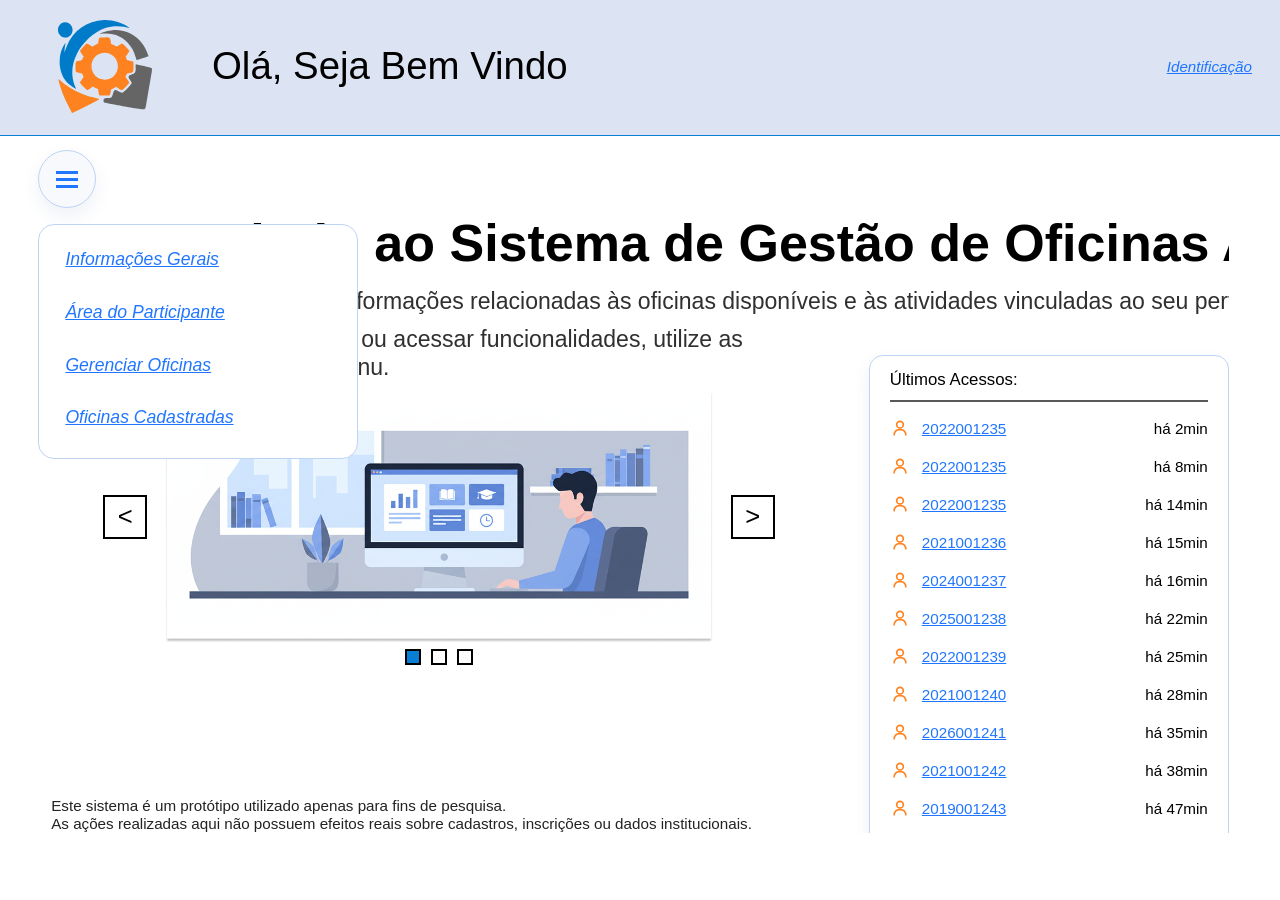
==== index.html @ 34d5a34f "Add project files" ====
<!DOCTYPE html>
<html lang="pt-BR">
<head>
  <meta charset="UTF-8">
  <meta name="viewport" content="width=device-width, initial-scale=1.0">
  <title>SGOA - Tela Inicial</title>
  <link rel="stylesheet" href="src/styles.css">
</head>
<body>
  <div class="app-shell">
    <header class="app-header">
      <div class="brand-area">
        <img
          class="brand-logo"
          src="assets/images/logo-sgoa.svg"
          alt="Logo do Sistema de Gestão de Oficinas Acadêmicas"
        >
      </div>

      <div class="header-title-area">
        <h1 id="screen-title">Olá, Seja Bem Vindo</h1>
      </div>

      <div class="header-action-area">
        <button class="header-link nav-trigger" type="button" data-view="identificacao">
          Identificação
        </button>
      </div>
    </header>

    <div class="app-body">
      <aside class="sidebar">
        <button
          class="sidebar-toggle"
          id="sidebar-toggle"
          type="button"
          aria-expanded="true"
          aria-controls="sidebar-nav"
          aria-label="Recolher menu principal"
        >
          <span class="sidebar-toggle-icon" aria-hidden="true"></span>
        </button>

        <nav class="sidebar-nav" id="sidebar-nav" aria-label="Menu principal">
          <button class="sidebar-link nav-trigger is-active" type="button" data-view="home" aria-current="page">
            Informações Gerais
          </button>
          <button class="sidebar-link nav-trigger" type="button" data-view="participante">
            Área do Participante
          </button>
          <button class="sidebar-link nav-trigger" type="button" data-view="gerenciar">
            Gerenciar Oficinas
          </button>
          <button class="sidebar-link nav-trigger" type="button" data-view="oficinas">
            Oficinas Cadastradas
          </button>
        </nav>

      </aside>

      <main class="content-area">
        <section class="content-view is-active" id="view-home" aria-labelledby="home-heading">
          <div class="home-layout">
            <div class="home-copy">
              <h2 id="home-heading">Bem-vindo ao Sistema de Gestão de Oficinas Acadêmicas.</h2>

              <p class="home-intro-line">
                Este sistema apresenta informações relacionadas às oficinas disponíveis e às atividades vinculadas ao seu perfil.
              </p>

              <p>
                Para visualizar conteúdos ou acessar funcionalidades, utilize as opções disponíveis no menu.
              </p>

              <section class="carousel" aria-label="Destaques do sistema">
                <div class="carousel-viewport">
                  <div class="carousel-track">
                    <button class="carousel-arrow carousel-arrow-left" type="button" data-carousel-action="prev" aria-label="Imagem anterior">
                      &lt;
                    </button>

                    <figure class="carousel-slide is-active">
                      <img src="assets/images/carousel/Container.png" alt="Participantes reunidos em uma oficina acadêmica com computador central">
                    </figure>
                    <figure class="carousel-slide">
                      <img src="assets/images/carousel/Container-1.png" alt="Participantes utilizando recursos acadêmicos em uma oficina colaborativa">
                    </figure>
                    <figure class="carousel-slide">
                      <img src="assets/images/carousel/Container-2.png" alt="Cena ilustrativa de interação com o sistema de oficinas acadêmicas">
                    </figure>

                    <button class="carousel-arrow carousel-arrow-right" type="button" data-carousel-action="next" aria-label="Próxima imagem">
                      &gt;
                    </button>
                  </div>
                </div>

                <div class="carousel-controls">
                  <div class="carousel-dots" aria-label="Indicadores do carrossel">
                    <button class="carousel-dot is-active" type="button" aria-label="Imagem 1" aria-pressed="true" data-carousel-index="0"></button>
                    <button class="carousel-dot" type="button" aria-label="Imagem 2" aria-pressed="false" data-carousel-index="1"></button>
                    <button class="carousel-dot" type="button" aria-label="Imagem 3" aria-pressed="false" data-carousel-index="2"></button>
                  </div>
                </div>
              </section>
            </div>

            <aside class="recent-access" aria-labelledby="recent-access-heading">
              <h3 id="recent-access-heading">Últimos Acessos:</h3>

              <ul class="access-list">
                <li>
                  <img src="assets/icons/user-access.svg" alt="" aria-hidden="true">
                  <a href="#">2022001235</a>
                  <span>há 2min</span>
                </li>
                <li>
                  <img src="assets/icons/user-access.svg" alt="" aria-hidden="true">
                  <a href="#">2022001235</a>
                  <span>há 8min</span>
                </li>
                <li>
                  <img src="assets/icons/user-access.svg" alt="" aria-hidden="true">
                  <a href="#">2022001235</a>
                  <span>há 14min</span>
                </li>
                <li>
                  <img src="assets/icons/user-access.svg" alt="" aria-hidden="true">
                  <a href="#">2021001236</a>
                  <span>há 15min</span>
                </li>
                <li>
                  <img src="assets/icons/user-access.svg" alt="" aria-hidden="true">
                  <a href="#">2024001237</a>
                  <span>há 16min</span>
                </li>
                <li>
                  <img src="assets/icons/user-access.svg" alt="" aria-hidden="true">
                  <a href="#">2025001238</a>
                  <span>há 22min</span>
                </li>
                <li>
                  <img src="assets/icons/user-access.svg" alt="" aria-hidden="true">
                  <a href="#">2022001239</a>
                  <span>há 25min</span>
                </li>
                <li>
                  <img src="assets/icons/user-access.svg" alt="" aria-hidden="true">
                  <a href="#">2021001240</a>
                  <span>há 28min</span>
                </li>
                <li>
                  <img src="assets/icons/user-access.svg" alt="" aria-hidden="true">
                  <a href="#">2026001241</a>
                  <span>há 35min</span>
                </li>
                <li>
                  <img src="assets/icons/user-access.svg" alt="" aria-hidden="true">
                  <a href="#">2021001242</a>
                  <span>há 38min</span>
                </li>
                <li>
                  <img src="assets/icons/user-access.svg" alt="" aria-hidden="true">
                  <a href="#">2019001243</a>
                  <span>há 47min</span>
                </li>
              </ul>
            </aside>
          </div>

          <p class="prototype-note">
            Este sistema é um protótipo utilizado apenas para fins de pesquisa.<br>
            As ações realizadas aqui não possuem efeitos reais sobre cadastros, inscrições ou dados institucionais.
          </p>
        </section>

        <section class="content-view participant-view" id="view-participante" aria-labelledby="participante-heading" hidden>
          <div class="participant-layout">
            <section class="participant-column participant-info-column" aria-labelledby="participante-heading">
              <h2 id="participante-heading">Informações</h2>

              <div class="participant-card">
                <p>Nome: <span id="participant-name">2022667789</span></p>
                <p>Identificador: <span id="participant-identifier">1145</span></p>
                <p>Situação: <span id="participant-status">Ativo</span></p>
                <p>Primeiro Acesso: <span id="participant-first-access">21/03/2026</span></p>

                <p class="participant-last-access">
                  Último Acesso: <span id="participant-last-access">21/03/2026 - 23:31</span>
                </p>
              </div>

              <button class="participant-link" type="button">
                Fazer Modificações
              </button>
            </section>

            <section class="participant-column participant-records-column" aria-labelledby="participant-records-heading">
              <h2 id="participant-records-heading">Registros</h2>

              <div class="participant-records">
                <div class="participant-records-header">
                  <span>Nº Ordem</span>
                  <span>Atividade</span>
                </div>

                <div class="participant-records-body" id="participant-records-body"></div>
              </div>
            </section>
          </div>

          <p class="prototype-note">
            Este sistema é um protótipo utilizado apenas para fins de pesquisa.<br>
            As ações realizadas aqui não possuem efeitos reais sobre cadastros, inscrições ou dados institucionais.
          </p>
        </section>

        <section class="content-view manage-view" id="view-gerenciar" aria-labelledby="gerenciar-heading" hidden>
          <div class="manage-copy">
            <h2 id="gerenciar-heading">Aqui estão as participações vinculadas ao seu perfil:</h2>
            <p>Algumas informações podem depender de atualizações e disponibilidades do sistema.</p>
            <p>
              Caso necessário explore diferentes áreas para encontrar as opções desejadas quanto a inscrições e
              visualizações de demais Oficinas publicadas no sistema.
            </p>
            <p>
              Em caso de dúvidas, consulte a seção de ajuda ou entre em contato com o suporte técnico para obter
              assistência adicional.
            </p>
          </div>

          <div class="manage-filters" aria-label="Filtros">
            <div class="manage-filter">
              <span>Filtros:</span>
              <button class="manage-select" type="button">
                <span>Todos</span>
                <span class="manage-caret" aria-hidden="true"></span>
              </button>
            </div>

            <div class="manage-filter">
              <span>Período:</span>
              <button class="manage-select manage-select-small" type="button">
                <span>Atual</span>
                <span class="manage-caret" aria-hidden="true"></span>
              </button>
            </div>

            <button class="manage-apply" type="button">Definir</button>
          </div>

          <section class="manage-panel" aria-label="Oficina vinculada">
            <div class="manage-panel-header">Oficina Vinculada</div>
            <div class="manage-panel-body" id="manage-linked-workshops"></div>
          </section>

          <p class="prototype-note">
            Este sistema é um protótipo utilizado apenas para fins de pesquisa.<br>
            As ações realizadas aqui não possuem efeitos reais sobre cadastros, inscrições ou dados institucionais.
          </p>
        </section>

        <section class="content-view offices-view" id="view-oficinas" aria-labelledby="oficinas-heading" hidden>
          <div class="offices-table" aria-labelledby="oficinas-heading">
            <div class="offices-table-header">
              <span>Cod.</span>
              <span id="oficinas-heading">Título da Oficina</span>
              <span>Período</span>
            </div>

            <div class="offices-table-body" id="offices-table-body"></div>
          </div>

          <p class="prototype-note">
            Este sistema é um protótipo utilizado apenas para fins de pesquisa.<br>
            As ações realizadas aqui não possuem efeitos reais sobre cadastros, inscrições ou dados institucionais.
          </p>
        </section>

        <section class="content-view login-screen" id="view-identificacao" aria-labelledby="identificacao-heading" hidden>
          <div class="login-hero">
            <div class="login-title-block">
              <h2 class="login-title" id="identificacao-heading">Sistema</h2>
              <p class="login-subtitle">Gerenciamento De Oficinas</p>
            </div>

            <img
              class="login-logo"
              src="assets/images/logo-sgoa.svg"
              alt="Logo do Sistema de Gestão de Oficinas Acadêmicas"
            >
          </div>

          <div class="login-body">
            <input
              class="login-input"
              id="login-user-input"
              type="text"
              placeholder="Identificador único do usuário"
            >

            <div class="login-actions">
              <button class="login-button" id="login-submit" type="button">
                Menu Inicial
              </button>

              <button class="login-button" id="login-reset" type="button">
                Início
              </button>
            </div>
          </div>
        </section>
      </main>
    </div>
  </div>

  <div class="toast-stack" id="toast-stack" aria-live="polite" aria-atomic="false"></div>

  <div class="office-modal" id="office-modal" hidden>
    <div class="office-modal-backdrop" data-modal-close="true"></div>
    <section class="office-modal-dialog" aria-labelledby="office-modal-title" aria-modal="true" role="dialog">
      <div class="office-modal-header">
        <h2 id="office-modal-title">Automação com CLPs Básicos</h2>
        <button class="office-modal-close" id="office-modal-close" type="button" aria-label="Fechar">
          x
        </button>
      </div>

      <div class="office-modal-body">
        <div class="office-modal-description" id="office-modal-description">
          Sobre a oficina de Automação com CLPs Básicos e seus conceitos abordados e resultados práticos.
        </div>

        <div class="office-modal-grid">
          <button class="office-modal-participate" id="office-modal-participate" type="button">
            Participar
          </button>

          <button class="office-modal-cancel-link" id="office-modal-cancel-link" type="button" hidden>
            Cancelar
          </button>

          <div class="office-modal-field">
            <span>Código:</span>
            <div id="office-modal-code">ELT-4462</div>
          </div>

          <div class="office-modal-field">
            <span>Carga Horária:</span>
            <div id="office-modal-hours">33 Hrs</div>
          </div>

          <div class="office-modal-field">
            <span>Modalidade:</span>
            <div id="office-modal-modality">EaD</div>
          </div>

          <div class="office-modal-field">
            <span>Situação:</span>
            <div id="office-modal-status">Ativa</div>
          </div>

          <div class="office-modal-field">
            <span>Data:</span>
            <div id="office-modal-period">18/03 a 19/04</div>
          </div>
        </div>
      </div>
    </section>
  </div>

  <div class="confirm-modal" id="confirm-modal" hidden>
    <div class="confirm-modal-backdrop" data-confirm-close="true"></div>
    <section class="confirm-modal-dialog" aria-labelledby="confirm-modal-title" aria-modal="true" role="dialog">
      <div class="confirm-modal-header">
        <h2 id="confirm-modal-title">Confirmação</h2>
        <button class="confirm-modal-close" id="confirm-modal-close" type="button" aria-label="Fechar">
          x
        </button>
      </div>

      <div class="confirm-modal-message">
        Você realmente tem certeza de deseja fazer esta operação?
      </div>

      <div class="confirm-modal-actions">
        <button class="confirm-modal-button" id="confirm-modal-submit" type="button">
          Confirmo
        </button>
      </div>
    </section>
  </div>

  <script src="src/app.js"></script>
</body>
</html>
---- src/styles.css ----
:root {
  --page-background: #ffffff;
  --header-background: #dce4f3;
  --line-color: #087fd4;
  --link-color: #2176ff;
  --panel-background: #edf3ff;
  --soft-panel-border: #bfd4f3;
  --soft-divider: #c4d0e3;
  --soft-shadow: 0 8px 18px rgba(34, 76, 135, 0.08);
  --text-color: #000000;
  --muted-text: #303030;
  --app-max-width: 1380px;
  --sidebar-width: 300px;
}

* {
  box-sizing: border-box;
}

html,
body {
  margin: 0;
  height: 100%;
  background: var(--page-background);
  color: var(--text-color);
  font-family: Arial, Helvetica, sans-serif;
}

body {
  overflow: hidden;
}

button,
input {
  font: inherit;
}

button {
  cursor: pointer;
}

.app-shell {
  display: flex;
  flex-direction: column;
  height: 100vh;
  overflow: hidden;
}

.app-shell.login-mode .app-header,
.app-shell.login-mode .sidebar {
  display: none;
}

.app-shell.login-mode .content-area {
  height: 100%;
  padding: 0;
}

.app-shell.login-mode .app-body {
  display: block;
  height: 100%;
}

.app-header {
  display: grid;
  grid-template-columns: 190px minmax(0, 1fr) auto;
  align-items: center;
  gap: 12px;
  flex: 0 0 136px;
  height: 136px;
  padding: 10px 28px 12px 10px;
  background: var(--header-background);
  border-bottom: 1px solid var(--line-color);
}

.brand-area {
  display: flex;
  justify-content: center;
  align-items: center;
}

.brand-logo {
  width: 94px;
  max-width: 100%;
  height: auto;
}

.header-title-area h1 {
  margin: 0;
  font-size: clamp(2.25rem, 3vw, 3.5rem);
  font-weight: 400;
  line-height: 1.05;
}

.header-action-area {
  align-self: center;
  justify-self: end;
}

.header-link {
  border: 0;
  padding: 0;
  background: transparent;
  color: var(--link-color);
  font-size: 0.95rem;
  font-style: italic;
  text-decoration: underline;
}

.header-link.is-active {
  color: var(--text-color);
  text-decoration: none;
}

.app-body {
  position: relative;
  display: flex;
  flex: 1;
  min-height: 0;
  overflow: hidden;
}

.sidebar {
  position: absolute;
  top: 14px;
  left: clamp(18px, 3vw, 42px);
  z-index: 40;
  display: flex;
  flex-direction: column;
  justify-content: flex-start;
  gap: 16px;
  width: var(--sidebar-width);
  min-width: 0;
  padding: 0;
  overflow: visible;
}

.sidebar-toggle {
  display: inline-flex;
  align-items: center;
  align-self: flex-start;
  border: 1px solid var(--soft-panel-border);
  border-radius: 999px;
  justify-content: center;
  width: 58px;
  height: 58px;
  padding: 0;
  background: #f7f9fd;
  box-shadow: var(--soft-shadow);
  color: var(--link-color);
  line-height: 1;
}

.sidebar-toggle-icon {
  display: block;
  width: 22px;
  height: 3px;
  background: currentColor;
  box-shadow: 0 -7px 0 currentColor, 0 7px 0 currentColor;
}

.sidebar-nav {
  position: absolute;
  top: 74px;
  left: 0;
  display: flex;
  flex-direction: column;
  align-items: flex-start;
  gap: 30px;
  width: min(320px, calc(100vw - 56px));
  padding: 24px 26px 28px;
  border: 1px solid var(--soft-panel-border);
  border-radius: 16px;
  background: #ffffff;
  box-shadow: none;
  overflow: hidden;
  transition: transform 220ms ease, opacity 220ms ease, visibility 220ms ease;
  transform-origin: top left;
}

.sidebar.is-collapsed .sidebar-nav {
  opacity: 0;
  visibility: hidden;
  pointer-events: none;
  transform: translateY(-10px) scale(0.98);
}

.sidebar-link {
  border: 0;
  padding: 0 0 2px;
  background: transparent;
  color: var(--link-color);
  width: 100%;
  font-size: clamp(1.1rem, 1.15vw, 1.5rem);
  font-style: italic;
  font-weight: 300;
  line-height: 1.18;
  text-align: left;
  text-decoration: underline;
  white-space: nowrap;
}

.sidebar-link.is-active {
  color: var(--link-color);
  text-decoration: underline;
}

.content-area {
  flex: 1;
  width: min(100%, var(--app-max-width));
  margin: 35px auto;
  min-width: 0;
  min-height: 0;
  padding: 44px clamp(36px, 4vw, 64px) 32px;
  overflow: hidden;
}

.content-view {
  display: none;
  width: 100%;
  height: 100%;
  min-height: 0;
}

.content-view.is-active {
  display: flex;
  flex-direction: column;
  overflow: auto;
}

.home-layout {
  display: grid;
  flex: 1;
  min-height: 0;
  grid-template-columns: minmax(0, 1fr) 360px;
  gap: 12px;
  align-items: start;
}

.home-copy h2,
.placeholder-view h2 {
  max-width: none;
  margin: 0 0 16px;
  font-size: 52px;
  font-weight: 700;
  line-height: 1.1;
}

.home-copy h2 {
  white-space: nowrap;
}

.home-copy p,
.placeholder-view p {
  max-width: none;
  margin: 0 0 10px;
  color: var(--muted-text);
  font-size: clamp(1.2rem, 1.8vw, 1.6rem);
  line-height: 1.2;
}

.home-intro-line {
  white-space: nowrap;
}

.home-copy {
  position: relative;
  z-index: 10;
  padding-top: 0px;
  padding-right: 70px;
  padding-left: 40px;
}

.carousel {
  margin-top: 4px;
}

.carousel-viewport {
  background: #ffffff;
  padding: 0;
}

.carousel-track {
  position: relative;
  width: 100%;
  aspect-ratio: 16 / 5.8;
  overflow: hidden;
}

.carousel-slide {
  position: absolute;
  inset: 0;
  display: flex;
  align-items: center;
  justify-content: center;
  margin: 0;
  opacity: 0;
  transition: opacity 0.35s ease;
  pointer-events: none;
}

.carousel-slide.is-active {
  opacity: 1;
  pointer-events: auto;
}

.carousel-slide img {
  width: 100%;
  height: 100%;
  object-fit: contain;
}

.carousel-arrow {
  position: absolute;
  top: 50%;
  z-index: 2;
  width: 44px;
  height: 44px;
  border: 2px solid #000000;
  background: rgba(255, 255, 255, 0.86);
  color: #000000;
  font-size: 1.6rem;
  line-height: 1;
  transform: translateY(-50%);
}

.carousel-arrow-left {
  left: 12px;
}

.carousel-arrow-right {
  right: 12px;
}

.carousel-controls {
  display: flex;
  align-items: center;
  justify-content: center;
  gap: 12px;
  margin-top: 6px;
}

.carousel-dots {
  display: flex;
  align-items: center;
  gap: 10px;
}

.carousel-dot {
  width: 16px;
  height: 16px;
  border: 2px solid #000000;
  border-radius: 0;
  background: #ffffff;
}

.carousel-dot.is-active {
  background: #087fd4;
}

.recent-access {
  align-self: start;
  margin-top: 140px;
  border: 1px solid var(--soft-panel-border);
  border-radius: 14px;
  box-shadow: var(--soft-shadow);
  padding: 14px 20px 16px;
  overflow: auto;
  height: 510px;
  background: #ffffff;
}

.recent-access h3 {
  margin: 0 0 16px;
  padding-bottom: 10px;
  border-bottom: 2px solid #595959;
  font-size: 1.05rem;
  font-weight: 400;
}

.access-list {
  list-style: none;
  margin: 0;
  padding: 0;
}

.access-list li {
  display: grid;
  grid-template-columns: 20px 1fr auto;
  align-items: center;
  gap: 12px;
  margin-bottom: 18px;
  font-size: 0.95rem;
}

.access-list li:last-child {
  margin-bottom: 0;
}

.access-list img {
  width: 20px;
  height: 20px;
}

.access-list a {
  color: var(--link-color);
}

.prototype-note {
  margin: auto 0 0;
  padding-top: 8px;
  color: #232323;
  font-size: clamp(0.95rem, 1.15vw, 1.05rem);
  line-height: 1.2;
}

.participant-view {
  overflow: hidden;
}

.participant-layout {
  display: grid;
  flex: 1;
  min-height: 0;
  grid-template-columns: minmax(0, 1fr) 460px;
  gap: 64px;
  padding: 18px 46px 0 58px;
}

.participant-column {
  min-width: 0;
}

.participant-view h2 {
  margin: 0 0 14px;
  font-size: 3.35rem;
  font-weight: 300;
  line-height: 1.05;
}

.participant-info-column {
  max-width: 560px;
}

.participant-card {
  display: flex;
  flex-direction: column;
  max-width: 460px;
  min-height: 316px;
  padding: 40px 34px;
  border: 1px solid var(--soft-panel-border);
  border-radius: 16px;
  box-shadow: var(--soft-shadow);
  background: #e7eef9;
}

.participant-card p {
  margin: 0 0 32px;
  color: #111111;
  font-size: 1.05rem;
  font-size: clamp(1.45rem, 1.55vw, 1.7rem);
  font-weight: 300;
  line-height: 1.2;
}

.participant-card p:last-child {
  margin-bottom: 0;
}

.participant-card .participant-last-access {
  margin-top: auto;
  margin-bottom: 0;
  padding-top: 22px;
  color: #232323;
  font-size: 0.95rem;
  line-height: 1.2;
}

.participant-link {
  margin-top: 18px;
  margin-left: auto;
  border: 0;
  padding: 0;
  background: transparent;
  color: var(--link-color);
  font-size: 1rem;
  font-size: clamp(1.05rem, 1.25vw, 1.25rem);
  font-style: italic;
  font-weight: 300;
  text-decoration: underline;
}

.participant-records {
  min-height: 600px;
  border: 1px solid var(--soft-panel-border);
  border-radius: 16px;
  box-shadow: var(--soft-shadow);
  background: #e7eef9;
  overflow: hidden;
}

.participant-records-header {
  display: grid;
  grid-template-columns: 152px 1fr;
  align-items: center;
  min-height: 52px;
  border-bottom: 1px solid var(--soft-panel-border);
  font-size: 1.05rem;
  font-size: clamp(1.45rem, 1.35vw, 1.65rem);
  font-weight: 300;
  background: rgba(255, 255, 255, 0.45);
}

.participant-records-header span {
  display: flex;
  align-items: center;
  padding: 0 18px;
}

.participant-records-header span:first-child {
  white-space: nowrap;
}

.participant-records-header span:first-child,
.participant-record-row span:first-child {
  justify-content: center;
  border-right: 1px solid var(--soft-panel-border);
}

.participant-records-body {
  padding: 12px 0 0;
  overflow: hidden;
}

.participant-record-row {
  display: grid;
  grid-template-columns: 152px 1fr;
  min-height: 36px;
  font-size: 1rem;
  font-size: clamp(0.9rem, 0.85vw, 1rem);
  font-weight: 300;
}

.participant-record-row span {
  display: flex;
  align-items: center;
  padding: 0 14px;
}

.participant-record-row span:last-child {
  justify-content: center;
  text-align: center;
}

.participant-records-empty {
  padding: 18px 18px 0;
  color: #444444;
  font-size: 0.95rem;
}

.toast-stack {
  position: fixed;
  left: 12px;
  top: 12px;
  z-index: 200;
  display: flex;
  flex-direction: column;
  align-items: flex-start;
  gap: 8px;
  pointer-events: none;
}

.toast {
  width: 100%;
  max-width: 340px;
  padding: 10px 14px;
  background: #dfe8f8;
  border: 1px solid #adc6f7;
  color: #4b9dff;
  font-size: 0.82rem;
  line-height: 1.25;
  box-shadow: 0 0 0 1px rgba(0, 0, 0, 0.04);
  animation: toast-enter 180ms ease-out;
}

.toast-title {
  margin: 0 0 2px;
  font-size: 1rem;
}

.toast p {
  margin: 0;
}

@keyframes toast-enter {
  from {
    opacity: 0;
    transform: translate(-10px, -10px);
  }

  to {
    opacity: 1;
    transform: translate(0, 0);
  }
}

.placeholder-view {
  max-width: 980px;
}

.manage-view {
  overflow: hidden;
}

.manage-copy {
  max-width: 1430px;
  padding-top: 2px;
}

.manage-copy h2 {
  margin: -5px 50px 24px;
  color: #000000;
  font-size: clamp(2rem, 2vw, 2.2rem);
  font-weight: 500;
  line-height: 1.24;
}

.manage-copy p {
  max-width: 1412px;
  margin: 0 0 24px;
  color: #000000;
  font-size: clamp(1.35rem, 1.5vw, 1.6rem);
  font-weight: 400;
  line-height: 1.15;
}

.manage-filters {
  display: flex;
  align-items: center;
  gap: 24px;
  margin: 28px 0 36px;
}

.manage-filter {
  display: flex;
  align-items: center;
  gap: 12px;
  color: #000000;
  font-size: 1.25rem;
}

.manage-select,
.manage-apply {
  display: inline-flex;
  align-items: center;
  justify-content: space-between;
  min-height: 38px;
  border: 1px solid #000000;
  border-radius: 0;
  background: #ffffff;
  color: #000000;
}

.manage-select {
  min-width: 160px;
  padding: 0 10px 0 12px;
}

.manage-select-small {
  min-width: 138px;
}

.manage-caret {
  width: 12px;
  height: 12px;
  margin-left: 12px;
  border-right: 2px solid #000000;
  border-bottom: 2px solid #000000;
  transform: rotate(45deg) translateY(-2px);
}

.manage-apply {
  min-width: 152px;
  justify-content: center;
  padding: 0 18px;
  font-size: 1.05rem;
  font-weight: 500;
}

.manage-panel {
  margin-top: auto;
  border: 1px solid var(--soft-panel-border);
  border-radius: 16px;
  box-shadow: var(--soft-shadow);
  background: #e7eef9;
  overflow: hidden;
}

.manage-panel-header {
  display: flex;
  align-items: center;
  justify-content: center;
  min-height: 54px;
  border-bottom: 1px solid var(--soft-panel-border);
  background: rgba(255, 255, 255, 0.75);
  color: #000000;
  font-size: 1.25rem;
  font-weight: 400;
}

.manage-panel-row {
  width: 100%;
  min-height: 54px;
  border: 0;
  border-top: 1px solid var(--soft-divider);
  background: rgba(255, 255, 255, 0.45);
  color: var(--link-color);
  font-size: 1.25rem;
  font-weight: 400;
  text-decoration: underline;
}

.manage-panel-body {
  min-height: 356px;
  background: #e7eef9;
}

.manage-panel-empty {
  min-height: 356px;
  background: #e7eef9;
}

.offices-view {
  overflow: hidden;
}

.offices-table {
  display: flex;
  flex-direction: column;
  min-height: 100%;
  border: 1px solid var(--soft-panel-border);
  border-radius: 16px;
  box-shadow: var(--soft-shadow);
  background: #e7eef9;
  overflow: hidden;
}

.offices-table-header {
  display: grid;
  grid-template-columns: 160px minmax(0, 1fr) 424px;
  min-height: 54px;
  background: rgba(255, 255, 255, 0.82);
  border-bottom: 1px solid var(--soft-panel-border);
}

.offices-table-header span {
  display: flex;
  align-items: center;
  padding: 0 14px;
  border-right: 1px solid var(--soft-panel-border);
  color: #111111;
  font-size: 1.05rem;
  font-size: clamp(1.2rem, 1.4vw, 1.55rem);
  font-weight: 400;
}

.offices-table-header span:last-child {
  border-right: 0;
}

.offices-table-body {
  flex: 1;
  overflow: auto;
}

.offices-row {
  display: grid;
  grid-template-columns: 160px minmax(0, 1fr) 424px;
  min-height: 54px;
  border-bottom: 1px solid var(--soft-divider);
  background: rgba(255, 255, 255, 0.62);
}

.offices-row:last-child {
  border-bottom: 0;
}

.offices-cell {
  display: flex;
  align-items: center;
  padding: 0 14px;
  border-right: 1px solid var(--soft-divider);
  color: #111111;
  font-size: 1.05rem;
  font-size: clamp(1.2rem, 1.25vw, 1.45rem);
}

.offices-row:hover {
  background: rgba(255, 255, 255, 0.88);
}

.offices-cell:last-child {
  border-right: 0;
}

.offices-row-button {
  width: 100%;
  border: 0;
  background: transparent;
  color: inherit;
  text-align: left;
}

.office-modal {
  position: fixed;
  inset: 0;
  z-index: 400;
}

.office-modal-backdrop {
  position: absolute;
  inset: 0;
  background: rgba(0, 0, 0, 0.55);
}

.office-modal-dialog {
  position: relative;
  width: min(760px, calc(100vw - 80px));
  margin: 40px auto;
  background: #ffffff;
  border-top: 4px solid #6ec1ff;
  border-radius: 12px;
  box-shadow: 0 14px 40px rgba(0, 0, 0, 0.28);
  overflow: hidden;
}

.office-modal-header {
  display: flex;
  align-items: center;
  justify-content: space-between;
  min-height: 64px;
  padding: 14px 26px;
  border-bottom: 1px solid #e4e4e4;
}

.office-modal-header h2 {
  margin: 0;
  color: #243247;
  font-size: clamp(1.6rem, 2.2vw, 2.2rem);
  font-weight: 600;
}

.office-modal-close {
  border: 0;
  background: transparent;
  color: #8f99aa;
  font-size: 2.4rem;
  line-height: 1;
}

.office-modal-body {
  position: relative;
  padding: 28px 30px 34px;
}

.office-modal-description {
  margin: 0 auto 34px;
  padding: 24px 28px;
  border-radius: 12px;
  background: #dfe8f8;
  box-shadow: 0 4px 10px rgba(0, 0, 0, 0.18);
  color: #3c4a61;
  font-size: clamp(1.2rem, 1.5vw, 1.7rem);
  line-height: 1.35;
  text-align: center;
}

.office-modal-grid {
  display: grid;
  grid-template-columns: 1fr 1fr;
  column-gap: 38px;
  row-gap: 28px;
  align-items: center;
}

.office-modal-participate {
  width: 160px;
  height: 52px;
  border: 1px solid #d6d9df;
  background: #f5f5f5;
  color: #7f7f7f;
  font-size: 1.1rem;
  box-shadow: 0 2px 6px rgba(0, 0, 0, 0.12);
}

.office-modal-participate:disabled {
  cursor: not-allowed;
  opacity: 0.65;
}

.office-modal-cancel-link {
  position: absolute;
  left: 30px;
  bottom: 20px;
  border: 0;
  padding: 0;
  background: transparent;
  color: var(--link-color);
  font-size: 1.05rem;
  font-style: italic;
  text-decoration: underline;
}

.office-modal-field {
  display: flex;
  align-items: center;
  gap: 16px;
  color: #3a465b;
}

.office-modal-field span {
  min-width: 132px;
  font-size: 1.15rem;
  font-size: clamp(1.2rem, 1.35vw, 1.55rem);
  font-weight: 600;
}

.office-modal-field div {
  min-width: 96px;
  min-height: 46px;
  padding: 8px 16px;
  border: 1px solid #ced5df;
  background: #fbfbfb;
  font-size: 1.1rem;
  font-size: clamp(1.1rem, 1.2vw, 1.45rem);
  display: flex;
  align-items: center;
  justify-content: center;
  box-shadow: 0 2px 4px rgba(0, 0, 0, 0.08);
}

.confirm-modal {
  position: fixed;
  inset: 0;
  z-index: 500;
}

.confirm-modal-backdrop {
  position: absolute;
  inset: 0;
  background: rgba(0, 0, 0, 0.35);
}

.confirm-modal-dialog {
  position: relative;
  width: min(500px, calc(100vw - 32px));
  min-height: 170px;
  margin: 120px auto 0;
  background: #ffffff;
  box-shadow: 0 20px 25px -5px rgba(0, 0, 0, 0.1), 0 8px 10px -6px rgba(0, 0, 0, 0.1);
  border-radius: 10px;
  overflow: hidden;
}

.confirm-modal-header {
  display: flex;
  align-items: center;
  justify-content: space-between;
  min-height: 52px;
  padding: 10px 18px;
  border-bottom: 1px solid #e5e7eb;
  background: #ffffff;
}

.confirm-modal-close {
  border: 0;
  background: transparent;
  color: #9aa3b2;
  font-size: 2rem;
  line-height: 1;
}

.confirm-modal-message {
  margin: 18px auto 18px;
  width: calc(100% - 32px);
  padding: 18px 20px;
  background: #dfe8f8;
  box-shadow: 0 2px 5px rgba(0, 0, 0, 0.16);
  color: #3c4a61;
  font-size: 1.15rem;
  line-height: 1.35;
  text-align: center;
}

.confirm-modal-actions {
  display: flex;
  justify-content: flex-start;
  padding: 0 16px 16px;
}

.confirm-modal-button {
  min-width: 112px;
  height: 42px;
  border: 1px solid #d6d9df;
  background: #f5f5f5;
  color: #7f7f7f;
  font-size: 1rem;
  box-shadow: 0 2px 6px rgba(0, 0, 0, 0.12);
}

.confirm-modal-header h2 {
  margin: 0;
  color: #243247;
  font-size: 1.35rem;
  font-weight: 500;
}

.login-screen {
  background: #ffffff;
}

.login-screen.is-active {
  display: flex;
  flex-direction: column;
  overflow: hidden;
}

.login-hero {
  display: flex;
  flex: 0 0 417px;
  align-items: flex-start;
  justify-content: space-between;
  padding: 96px 150px 60px;
  background: #e7eef9;
  border-bottom: 4px solid var(--line-color);
}

.login-title-block {
  padding-top: 10px;
}

.login-title {
  margin: 0 0 10px;
  font-size: 110px;
  font-weight: 400;
  line-height: 0.92;
}

.login-subtitle {
  margin: 0;
  font-size: 102px;
  font-weight: 400;
  line-height: 0.94;
}

.login-logo {
  width: 230px;
  height: auto;
  margin-top: 8px;
}

.login-body {
  position: relative;
  flex: 1;
  min-height: 0;
  padding: 0 116px 100px;
}

.login-input {
  position: absolute;
  top: 41%;
  left: 50%;
  width: 582px;
  height: 78px;
  transform: translate(-50%, -50%);
  padding: 0 32px;
  border: 2px solid #1e2939;
  border-radius: 0;
  background: #ffffff;
  color: #1e2939;
  font-size: 22px;
}

.login-input::placeholder {
  color: #8b8b8b;
}

.login-actions {
  position: absolute;
  right: 116px;
  bottom: 40px;
  left: 116px;
  display: flex;
  justify-content: space-between;
  align-items: flex-end;
}

.login-button {
  min-width: 260px;
  height: 68px;
  border: 2px solid #1e2939;
  background: #ffffff;
  color: #000000;
  font-size: 24px;
}

.login-button:hover,
.login-button:focus-visible {
  background: #f2f2f2;
}

.placeholder-panel {
  margin: 18px 0 32px;
  padding: 18px 20px;
  border: 3px solid var(--line-color);
  background: #f8fbff;
}

.placeholder-panel p,
.placeholder-list p {
  margin: 0 0 14px;
  font-size: 1.1rem;
}

.placeholder-panel p:last-child,
.placeholder-list p:last-child {
  margin-bottom: 0;
}

.office-list {
  display: grid;
  gap: 18px;
}

.office-item {
  display: flex;
  align-items: center;
  justify-content: space-between;
  gap: 18px;
  padding: 10px 0;
  border-bottom: 2px solid #c8d7f5;
}

.office-item:last-child {
  border-bottom: 0;
  padding-bottom: 0;
}

.office-item p {
  margin: 0;
}

.office-actions {
  display: flex;
  flex-wrap: wrap;
  gap: 10px;
}

.office-action {
  min-width: 150px;
}

.square-button {
  min-width: 220px;
  padding: 10px 16px;
  border: 3px solid #000000;
  background: #ececec;
  color: #000000;
}

.square-button:hover,
.square-button:focus-visible {
  background: #dcdcdc;
}

.sidebar-link:focus-visible,
.header-link:focus-visible,
.square-button:focus-visible,
.login-button:focus-visible,
.login-input:focus-visible {
  outline: none;
}

.sidebar-link:focus-visible,
.sidebar-toggle:focus-visible,
.header-link:focus-visible,
.square-button:focus-visible,
.login-button:focus-visible {
  outline: 3px solid #ff8a1f;
  outline-offset: 2px;
}

@media (max-width: 1200px) {
  .app-body {
    display: flex;
  }

  .sidebar {
    --sidebar-width: 320px;
  }

  .sidebar-link {
    font-size: 1.45rem;
  }

  .recent-access {
    margin-top: 8px;
    max-width: 400px;
  }

  .prototype-note {
    margin-top: 44px;
  }

  .participant-layout {
    grid-template-columns: 1fr;
    gap: 36px;
    padding: 12px 20px 0 24px;
  }

  .participant-records {
    min-height: 520px;
  }

  .manage-filters {
    flex-wrap: wrap;
  }

  .offices-table-header,
  .offices-row {
    grid-template-columns: 130px minmax(0, 1fr) 240px;
  }

  .office-modal-dialog {
    width: calc(100vw - 48px);
  }

  .office-modal-grid {
    column-gap: 40px;
  }
}

@media (max-width: 860px) {
  .app-header {
    grid-template-columns: minmax(0, 1fr);
    justify-items: start;
    flex-basis: auto;
    height: auto;
    min-height: 136px;
    padding: 16px;
  }

  .brand-area {
    justify-content: flex-start;
  }

  .header-title-area {
    min-width: 0;
  }

  .header-title-area h1 {
    font-size: clamp(1.8rem, 9vw, 2.8rem);
    overflow-wrap: anywhere;
  }

  .sidebar {
    top: 10px;
    left: 14px;
    width: calc(100% - 28px);
  }

  .toast-stack {
    left: 8px;
    right: 8px;
    top: 8px;
  }

  .toast {
    max-width: 100%;
  }

  .sidebar-nav {
    gap: 26px;
    width: min(292px, calc(100vw - 28px));
    padding: 20px 18px 24px;
  }

  .sidebar-link {
    font-size: 0.9rem;
  }

  .content-area {
    overflow: hidden;
    padding: 88px 20px 28px;
  }

  .home-copy {
    padding-top: 10px;
  }

  .content-view.is-active {
    overflow: auto;
  }

  .home-layout {
    grid-template-columns: 1fr;
  }

  .home-copy {
    padding-right: 0;
  }

  .home-copy h2 {
    white-space: normal;
  }

  .carousel-controls {
    flex-wrap: wrap;
    justify-content: center;
  }

  .login-hero {
    flex-basis: 250px;
    padding: 24px 24px 28px;
  }

  .login-title {
    font-size: 54px;
  }

  .login-subtitle {
    font-size: 46px;
  }

  .login-logo {
    width: 120px;
  }

  .login-body {
    padding: 24px 16px 24px;
  }

  .login-input {
    position: static;
    width: 100%;
    max-width: 582px;
    height: 68px;
    margin: 80px auto 0;
    transform: none;
  }

  .login-actions {
    position: static;
    display: grid;
    gap: 16px;
    margin-top: 60px;
  }

  .login-button {
    width: 100%;
    min-width: 0;
  }

  .home-copy p,
  .placeholder-view p {
    font-size: 1.35rem;
  }

  .participant-view h2 {
    font-size: 2.8rem;
  }

  .participant-card .participant-last-access {
    font-size: 0.9rem;
  }

  .participant-card {
    min-height: 0;
    padding: 28px 22px;
  }

  .participant-card p {
    margin-bottom: 22px;
    font-size: 1.35rem;
  }

  .manage-copy h2 {
    font-size: 1.7rem;
  }

  .manage-copy p {
    font-size: 1.1rem;
  }

  .manage-filters {
    gap: 16px;
  }

  .manage-filter {
    flex-wrap: wrap;
    font-size: 1rem;
  }

  .manage-select,
  .manage-apply,
  .manage-panel-row,
  .manage-panel-header {
    font-size: 1rem;
  }

  .offices-table-header,
  .offices-row {
    grid-template-columns: 100px minmax(0, 1fr) 160px;
  }

  .offices-table-header span,
  .offices-cell {
    font-size: 0.95rem;
    padding: 8px 10px;
  }

  .office-modal-dialog {
    width: calc(100vw - 24px);
    margin: 12px auto;
  }

  .office-modal-header {
    min-height: 72px;
    padding: 16px 20px;
  }

  .office-modal-close {
    font-size: 2.8rem;
  }

  .office-modal-body {
    padding: 24px 18px 28px;
  }

  .office-modal-description {
    margin-bottom: 28px;
    padding: 24px 18px;
    font-size: 1.35rem;
  }

  .office-modal-grid {
    grid-template-columns: 1fr;
    row-gap: 20px;
  }

  .office-modal-participate {
    width: 100%;
  }

  .office-modal-cancel-link {
    left: 18px;
    bottom: 16px;
  }

  .office-modal-field {
    flex-direction: column;
    align-items: flex-start;
    gap: 10px;
  }

  .office-modal-field span,
  .office-modal-field div {
    min-width: 0;
    width: 100%;
    font-size: 1.2rem;
  }

  .participant-records-header,
  .participant-record-row {
    grid-template-columns: 110px 1fr;
  }

  .participant-records-header {
    min-height: 52px;
    font-size: 1.35rem;
  }

  .participant-record-row {
    min-height: 36px;
    font-size: 0.95rem;
  }

  .office-item {
    flex-direction: column;
    align-items: flex-start;
  }

  .prototype-note {
    margin-top: 40px;
  }
}
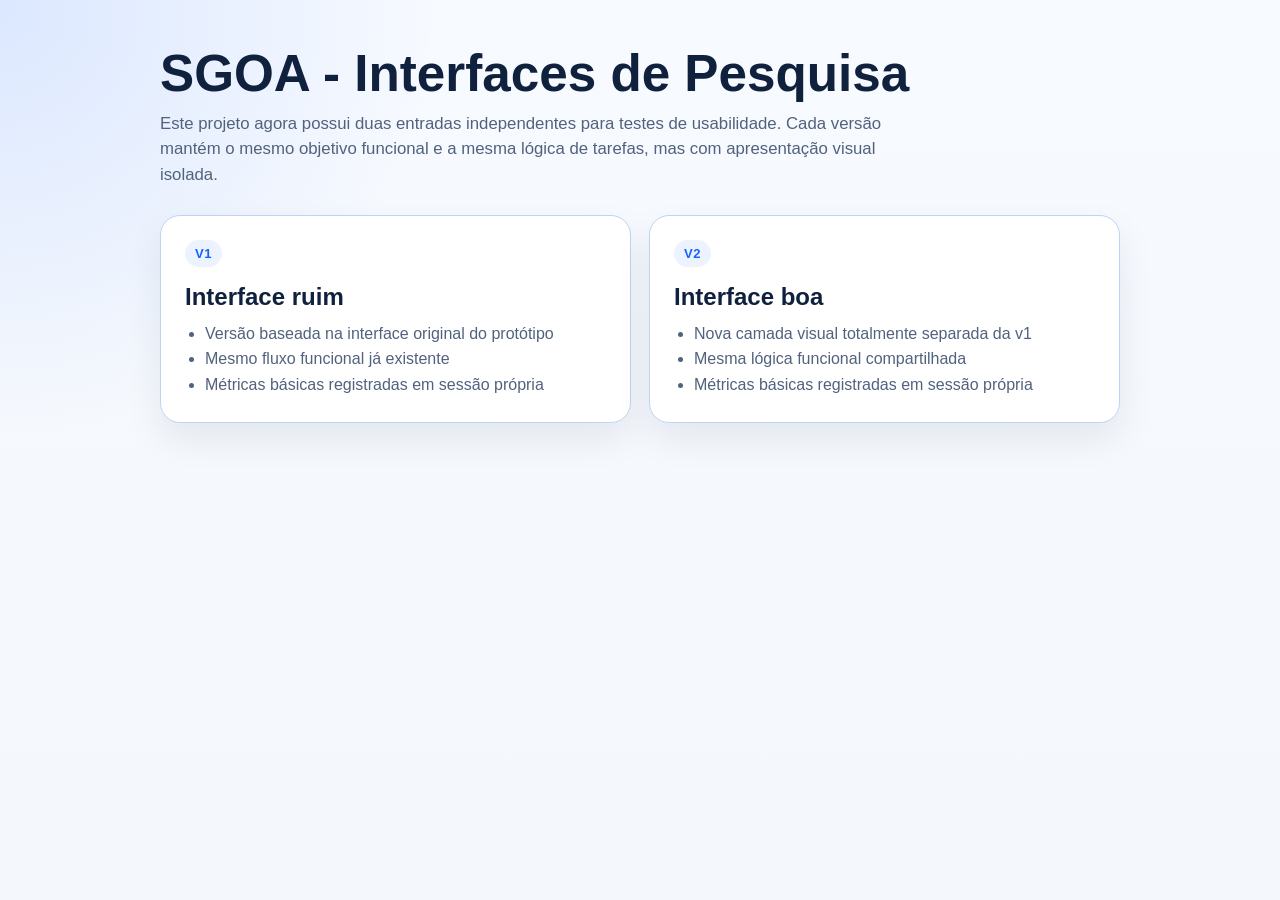
==== commit 44f3b2cc: "Refactor interface into v1 and v2 apps" ====
--- a/index.html
+++ b/index.html
@@ -3,394 +3,133 @@
 <head>
   <meta charset="UTF-8">
   <meta name="viewport" content="width=device-width, initial-scale=1.0">
-  <title>SGOA - Tela Inicial</title>
-  <link rel="stylesheet" href="src/styles.css">
+  <title>SGOA - Versões de Interface</title>
+  <style>
+    :root {
+      color-scheme: light;
+      --bg: #f4f7fb;
+      --panel: #ffffff;
+      --line: #bfd4f3;
+      --accent: #1463ff;
+      --accent-soft: rgba(20, 99, 255, 0.08);
+      --text: #10213d;
+      --muted: #52627d;
+    }
+
+    * {
+      box-sizing: border-box;
+    }
+
+    body {
+      margin: 0;
+      min-height: 100vh;
+      background:
+        radial-gradient(circle at top left, rgba(20, 99, 255, 0.12), transparent 28%),
+        linear-gradient(180deg, #f7faff 0%, var(--bg) 100%);
+      color: var(--text);
+      font-family: Arial, Helvetica, sans-serif;
+    }
+
+    .launcher {
+      width: min(960px, calc(100% - 32px));
+      margin: 0 auto;
+      padding: 48px 0 56px;
+    }
+
+    .launcher h1 {
+      margin: 0 0 12px;
+      font-size: clamp(2rem, 4vw, 3.2rem);
+      line-height: 1;
+    }
+
+    .launcher p {
+      max-width: 760px;
+      margin: 0 0 24px;
+      color: var(--muted);
+      font-size: 1.05rem;
+      line-height: 1.5;
+    }
+
+    .launcher-grid {
+      display: grid;
+      grid-template-columns: repeat(auto-fit, minmax(280px, 1fr));
+      gap: 18px;
+      margin-top: 28px;
+    }
+
+    .launcher-card {
+      display: block;
+      padding: 24px;
+      border: 1px solid var(--line);
+      border-radius: 20px;
+      background: var(--panel);
+      color: inherit;
+      text-decoration: none;
+      box-shadow: 0 16px 36px rgba(16, 33, 61, 0.08);
+      transition: transform 180ms ease, box-shadow 180ms ease;
+    }
+
+    .launcher-card:hover,
+    .launcher-card:focus-visible {
+      transform: translateY(-4px);
+      box-shadow: 0 20px 42px rgba(16, 33, 61, 0.12);
+      outline: none;
+    }
+
+    .launcher-tag {
+      display: inline-flex;
+      padding: 6px 10px;
+      border-radius: 999px;
+      background: var(--accent-soft);
+      color: var(--accent);
+      font-size: 0.82rem;
+      font-weight: 700;
+      letter-spacing: 0.04em;
+      text-transform: uppercase;
+    }
+
+    .launcher-card h2 {
+      margin: 16px 0 10px;
+      font-size: 1.5rem;
+    }
+
+    .launcher-list {
+      padding-left: 20px;
+      margin: 0;
+      color: var(--muted);
+      line-height: 1.6;
+    }
+  </style>
 </head>
 <body>
-  <div class="app-shell">
-    <header class="app-header">
-      <div class="brand-area">
-        <img
-          class="brand-logo"
-          src="assets/images/logo-sgoa.svg"
-          alt="Logo do Sistema de Gestão de Oficinas Acadêmicas"
-        >
-      </div>
+  <main class="launcher">
+    <h1>SGOA - Interfaces de Pesquisa</h1>
+    <p>
+      Este projeto agora possui duas entradas independentes para testes de usabilidade. Cada versão mantém
+      o mesmo objetivo funcional e a mesma lógica de tarefas, mas com apresentação visual isolada.
+    </p>
 
-      <div class="header-title-area">
-        <h1 id="screen-title">Olá, Seja Bem Vindo</h1>
-      </div>
+    <section class="launcher-grid" aria-label="Versões disponíveis">
+      <a class="launcher-card" href="v1/index.html">
+        <span class="launcher-tag">v1</span>
+        <h2>Interface ruim</h2>
+        <ul class="launcher-list">
+          <li>Versão baseada na interface original do protótipo</li>
+          <li>Mesmo fluxo funcional já existente</li>
+          <li>Métricas básicas registradas em sessão própria</li>
+        </ul>
+      </a>
 
-      <div class="header-action-area">
-        <button class="header-link nav-trigger" type="button" data-view="identificacao">
-          Identificação
-        </button>
-      </div>
-    </header>
-
-    <div class="app-body">
-      <aside class="sidebar">
-        <button
-          class="sidebar-toggle"
-          id="sidebar-toggle"
-          type="button"
-          aria-expanded="true"
-          aria-controls="sidebar-nav"
-          aria-label="Recolher menu principal"
-        >
-          <span class="sidebar-toggle-icon" aria-hidden="true"></span>
-        </button>
-
-        <nav class="sidebar-nav" id="sidebar-nav" aria-label="Menu principal">
-          <button class="sidebar-link nav-trigger is-active" type="button" data-view="home" aria-current="page">
-            Informações Gerais
-          </button>
-          <button class="sidebar-link nav-trigger" type="button" data-view="participante">
-            Área do Participante
-          </button>
-          <button class="sidebar-link nav-trigger" type="button" data-view="gerenciar">
-            Gerenciar Oficinas
-          </button>
-          <button class="sidebar-link nav-trigger" type="button" data-view="oficinas">
-            Oficinas Cadastradas
-          </button>
-        </nav>
-
-      </aside>
-
-      <main class="content-area">
-        <section class="content-view is-active" id="view-home" aria-labelledby="home-heading">
-          <div class="home-layout">
-            <div class="home-copy">
-              <h2 id="home-heading">Bem-vindo ao Sistema de Gestão de Oficinas Acadêmicas.</h2>
-
-              <p class="home-intro-line">
-                Este sistema apresenta informações relacionadas às oficinas disponíveis e às atividades vinculadas ao seu perfil.
-              </p>
-
-              <p>
-                Para visualizar conteúdos ou acessar funcionalidades, utilize as opções disponíveis no menu.
-              </p>
-
-              <section class="carousel" aria-label="Destaques do sistema">
-                <div class="carousel-viewport">
-                  <div class="carousel-track">
-                    <button class="carousel-arrow carousel-arrow-left" type="button" data-carousel-action="prev" aria-label="Imagem anterior">
-                      &lt;
-                    </button>
-
-                    <figure class="carousel-slide is-active">
-                      <img src="assets/images/carousel/Container.png" alt="Participantes reunidos em uma oficina acadêmica com computador central">
-                    </figure>
-                    <figure class="carousel-slide">
-                      <img src="assets/images/carousel/Container-1.png" alt="Participantes utilizando recursos acadêmicos em uma oficina colaborativa">
-                    </figure>
-                    <figure class="carousel-slide">
-                      <img src="assets/images/carousel/Container-2.png" alt="Cena ilustrativa de interação com o sistema de oficinas acadêmicas">
-                    </figure>
-
-                    <button class="carousel-arrow carousel-arrow-right" type="button" data-carousel-action="next" aria-label="Próxima imagem">
-                      &gt;
-                    </button>
-                  </div>
-                </div>
-
-                <div class="carousel-controls">
-                  <div class="carousel-dots" aria-label="Indicadores do carrossel">
-                    <button class="carousel-dot is-active" type="button" aria-label="Imagem 1" aria-pressed="true" data-carousel-index="0"></button>
-                    <button class="carousel-dot" type="button" aria-label="Imagem 2" aria-pressed="false" data-carousel-index="1"></button>
-                    <button class="carousel-dot" type="button" aria-label="Imagem 3" aria-pressed="false" data-carousel-index="2"></button>
-                  </div>
-                </div>
-              </section>
-            </div>
-
-            <aside class="recent-access" aria-labelledby="recent-access-heading">
-              <h3 id="recent-access-heading">Últimos Acessos:</h3>
-
-              <ul class="access-list">
-                <li>
-                  <img src="assets/icons/user-access.svg" alt="" aria-hidden="true">
-                  <a href="#">2022001235</a>
-                  <span>há 2min</span>
-                </li>
-                <li>
-                  <img src="assets/icons/user-access.svg" alt="" aria-hidden="true">
-                  <a href="#">2022001235</a>
-                  <span>há 8min</span>
-                </li>
-                <li>
-                  <img src="assets/icons/user-access.svg" alt="" aria-hidden="true">
-                  <a href="#">2022001235</a>
-                  <span>há 14min</span>
-                </li>
-                <li>
-                  <img src="assets/icons/user-access.svg" alt="" aria-hidden="true">
-                  <a href="#">2021001236</a>
-                  <span>há 15min</span>
-                </li>
-                <li>
-                  <img src="assets/icons/user-access.svg" alt="" aria-hidden="true">
-                  <a href="#">2024001237</a>
-                  <span>há 16min</span>
-                </li>
-                <li>
-                  <img src="assets/icons/user-access.svg" alt="" aria-hidden="true">
-                  <a href="#">2025001238</a>
-                  <span>há 22min</span>
-                </li>
-                <li>
-                  <img src="assets/icons/user-access.svg" alt="" aria-hidden="true">
-                  <a href="#">2022001239</a>
-                  <span>há 25min</span>
-                </li>
-                <li>
-                  <img src="assets/icons/user-access.svg" alt="" aria-hidden="true">
-                  <a href="#">2021001240</a>
-                  <span>há 28min</span>
-                </li>
-                <li>
-                  <img src="assets/icons/user-access.svg" alt="" aria-hidden="true">
-                  <a href="#">2026001241</a>
-                  <span>há 35min</span>
-                </li>
-                <li>
-                  <img src="assets/icons/user-access.svg" alt="" aria-hidden="true">
-                  <a href="#">2021001242</a>
-                  <span>há 38min</span>
-                </li>
-                <li>
-                  <img src="assets/icons/user-access.svg" alt="" aria-hidden="true">
-                  <a href="#">2019001243</a>
-                  <span>há 47min</span>
-                </li>
-              </ul>
-            </aside>
-          </div>
-
-          <p class="prototype-note">
-            Este sistema é um protótipo utilizado apenas para fins de pesquisa.<br>
-            As ações realizadas aqui não possuem efeitos reais sobre cadastros, inscrições ou dados institucionais.
-          </p>
-        </section>
-
-        <section class="content-view participant-view" id="view-participante" aria-labelledby="participante-heading" hidden>
-          <div class="participant-layout">
-            <section class="participant-column participant-info-column" aria-labelledby="participante-heading">
-              <h2 id="participante-heading">Informações</h2>
-
-              <div class="participant-card">
-                <p>Nome: <span id="participant-name">2022667789</span></p>
-                <p>Identificador: <span id="participant-identifier">1145</span></p>
-                <p>Situação: <span id="participant-status">Ativo</span></p>
-                <p>Primeiro Acesso: <span id="participant-first-access">21/03/2026</span></p>
-
-                <p class="participant-last-access">
-                  Último Acesso: <span id="participant-last-access">21/03/2026 - 23:31</span>
-                </p>
-              </div>
-
-              <button class="participant-link" type="button">
-                Fazer Modificações
-              </button>
-            </section>
-
-            <section class="participant-column participant-records-column" aria-labelledby="participant-records-heading">
-              <h2 id="participant-records-heading">Registros</h2>
-
-              <div class="participant-records">
-                <div class="participant-records-header">
-                  <span>Nº Ordem</span>
-                  <span>Atividade</span>
-                </div>
-
-                <div class="participant-records-body" id="participant-records-body"></div>
-              </div>
-            </section>
-          </div>
-
-          <p class="prototype-note">
-            Este sistema é um protótipo utilizado apenas para fins de pesquisa.<br>
-            As ações realizadas aqui não possuem efeitos reais sobre cadastros, inscrições ou dados institucionais.
-          </p>
-        </section>
-
-        <section class="content-view manage-view" id="view-gerenciar" aria-labelledby="gerenciar-heading" hidden>
-          <div class="manage-copy">
-            <h2 id="gerenciar-heading">Aqui estão as participações vinculadas ao seu perfil:</h2>
-            <p>Algumas informações podem depender de atualizações e disponibilidades do sistema.</p>
-            <p>
-              Caso necessário explore diferentes áreas para encontrar as opções desejadas quanto a inscrições e
-              visualizações de demais Oficinas publicadas no sistema.
-            </p>
-            <p>
-              Em caso de dúvidas, consulte a seção de ajuda ou entre em contato com o suporte técnico para obter
-              assistência adicional.
-            </p>
-          </div>
-
-          <div class="manage-filters" aria-label="Filtros">
-            <div class="manage-filter">
-              <span>Filtros:</span>
-              <button class="manage-select" type="button">
-                <span>Todos</span>
-                <span class="manage-caret" aria-hidden="true"></span>
-              </button>
-            </div>
-
-            <div class="manage-filter">
-              <span>Período:</span>
-              <button class="manage-select manage-select-small" type="button">
-                <span>Atual</span>
-                <span class="manage-caret" aria-hidden="true"></span>
-              </button>
-            </div>
-
-            <button class="manage-apply" type="button">Definir</button>
-          </div>
-
-          <section class="manage-panel" aria-label="Oficina vinculada">
-            <div class="manage-panel-header">Oficina Vinculada</div>
-            <div class="manage-panel-body" id="manage-linked-workshops"></div>
-          </section>
-
-          <p class="prototype-note">
-            Este sistema é um protótipo utilizado apenas para fins de pesquisa.<br>
-            As ações realizadas aqui não possuem efeitos reais sobre cadastros, inscrições ou dados institucionais.
-          </p>
-        </section>
-
-        <section class="content-view offices-view" id="view-oficinas" aria-labelledby="oficinas-heading" hidden>
-          <div class="offices-table" aria-labelledby="oficinas-heading">
-            <div class="offices-table-header">
-              <span>Cod.</span>
-              <span id="oficinas-heading">Título da Oficina</span>
-              <span>Período</span>
-            </div>
-
-            <div class="offices-table-body" id="offices-table-body"></div>
-          </div>
-
-          <p class="prototype-note">
-            Este sistema é um protótipo utilizado apenas para fins de pesquisa.<br>
-            As ações realizadas aqui não possuem efeitos reais sobre cadastros, inscrições ou dados institucionais.
-          </p>
-        </section>
-
-        <section class="content-view login-screen" id="view-identificacao" aria-labelledby="identificacao-heading" hidden>
-          <div class="login-hero">
-            <div class="login-title-block">
-              <h2 class="login-title" id="identificacao-heading">Sistema</h2>
-              <p class="login-subtitle">Gerenciamento De Oficinas</p>
-            </div>
-
-            <img
-              class="login-logo"
-              src="assets/images/logo-sgoa.svg"
-              alt="Logo do Sistema de Gestão de Oficinas Acadêmicas"
-            >
-          </div>
-
-          <div class="login-body">
-            <input
-              class="login-input"
-              id="login-user-input"
-              type="text"
-              placeholder="Identificador único do usuário"
-            >
-
-            <div class="login-actions">
-              <button class="login-button" id="login-submit" type="button">
-                Menu Inicial
-              </button>
-
-              <button class="login-button" id="login-reset" type="button">
-                Início
-              </button>
-            </div>
-          </div>
-        </section>
-      </main>
-    </div>
-  </div>
-
-  <div class="toast-stack" id="toast-stack" aria-live="polite" aria-atomic="false"></div>
-
-  <div class="office-modal" id="office-modal" hidden>
-    <div class="office-modal-backdrop" data-modal-close="true"></div>
-    <section class="office-modal-dialog" aria-labelledby="office-modal-title" aria-modal="true" role="dialog">
-      <div class="office-modal-header">
-        <h2 id="office-modal-title">Automação com CLPs Básicos</h2>
-        <button class="office-modal-close" id="office-modal-close" type="button" aria-label="Fechar">
-          x
-        </button>
-      </div>
-
-      <div class="office-modal-body">
-        <div class="office-modal-description" id="office-modal-description">
-          Sobre a oficina de Automação com CLPs Básicos e seus conceitos abordados e resultados práticos.
-        </div>
-
-        <div class="office-modal-grid">
-          <button class="office-modal-participate" id="office-modal-participate" type="button">
-            Participar
-          </button>
-
-          <button class="office-modal-cancel-link" id="office-modal-cancel-link" type="button" hidden>
-            Cancelar
-          </button>
-
-          <div class="office-modal-field">
-            <span>Código:</span>
-            <div id="office-modal-code">ELT-4462</div>
-          </div>
-
-          <div class="office-modal-field">
-            <span>Carga Horária:</span>
-            <div id="office-modal-hours">33 Hrs</div>
-          </div>
-
-          <div class="office-modal-field">
-            <span>Modalidade:</span>
-            <div id="office-modal-modality">EaD</div>
-          </div>
-
-          <div class="office-modal-field">
-            <span>Situação:</span>
-            <div id="office-modal-status">Ativa</div>
-          </div>
-
-          <div class="office-modal-field">
-            <span>Data:</span>
-            <div id="office-modal-period">18/03 a 19/04</div>
-          </div>
-        </div>
-      </div>
+      <a class="launcher-card" href="v2/index.html">
+        <span class="launcher-tag">v2</span>
+        <h2>Interface boa</h2>
+        <ul class="launcher-list">
+          <li>Nova camada visual totalmente separada da v1</li>
+          <li>Mesma lógica funcional compartilhada</li>
+          <li>Métricas básicas registradas em sessão própria</li>
+        </ul>
+      </a>
     </section>
-  </div>
-
-  <div class="confirm-modal" id="confirm-modal" hidden>
-    <div class="confirm-modal-backdrop" data-confirm-close="true"></div>
-    <section class="confirm-modal-dialog" aria-labelledby="confirm-modal-title" aria-modal="true" role="dialog">
-      <div class="confirm-modal-header">
-        <h2 id="confirm-modal-title">Confirmação</h2>
-        <button class="confirm-modal-close" id="confirm-modal-close" type="button" aria-label="Fechar">
-          x
-        </button>
-      </div>
-
-      <div class="confirm-modal-message">
-        Você realmente tem certeza de deseja fazer esta operação?
-      </div>
-
-      <div class="confirm-modal-actions">
-        <button class="confirm-modal-button" id="confirm-modal-submit" type="button">
-          Confirmo
-        </button>
-      </div>
-    </section>
-  </div>
-
-  <script src="src/app.js"></script>
+  </main>
 </body>
 </html>
